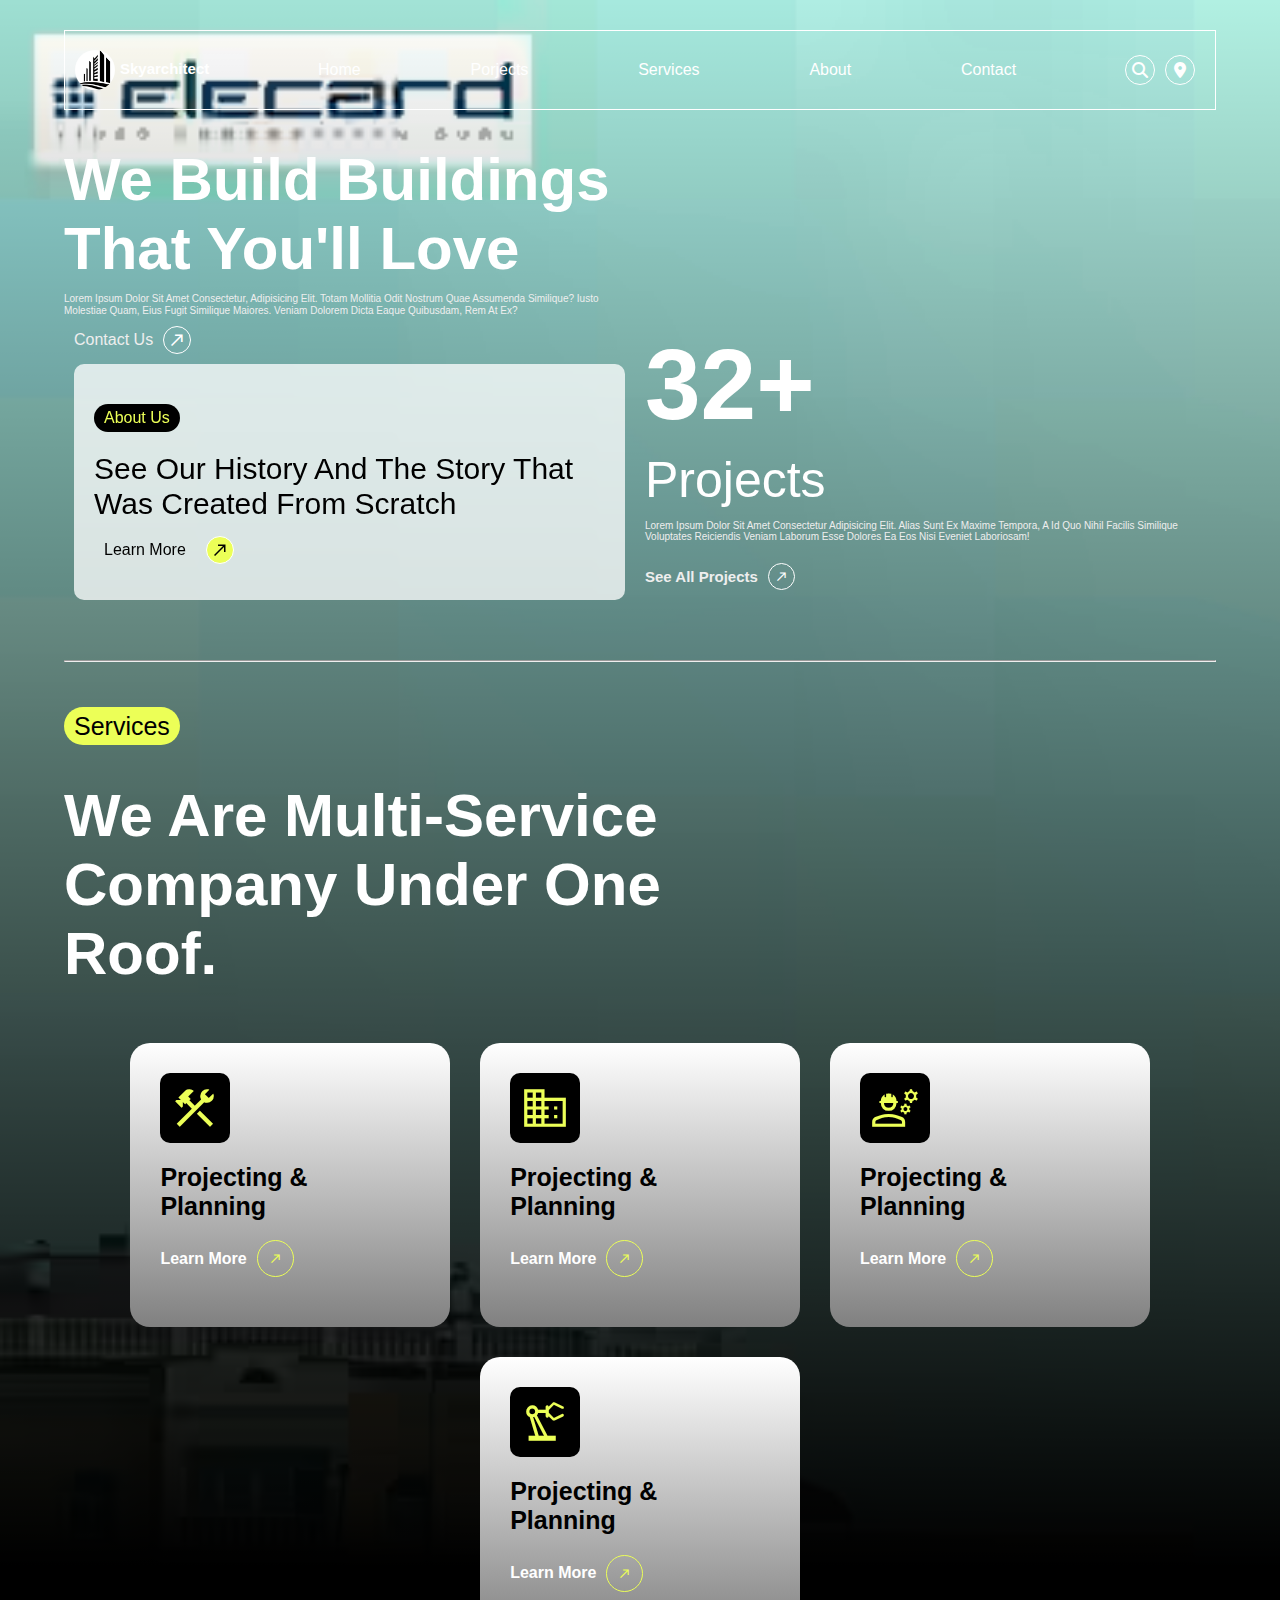
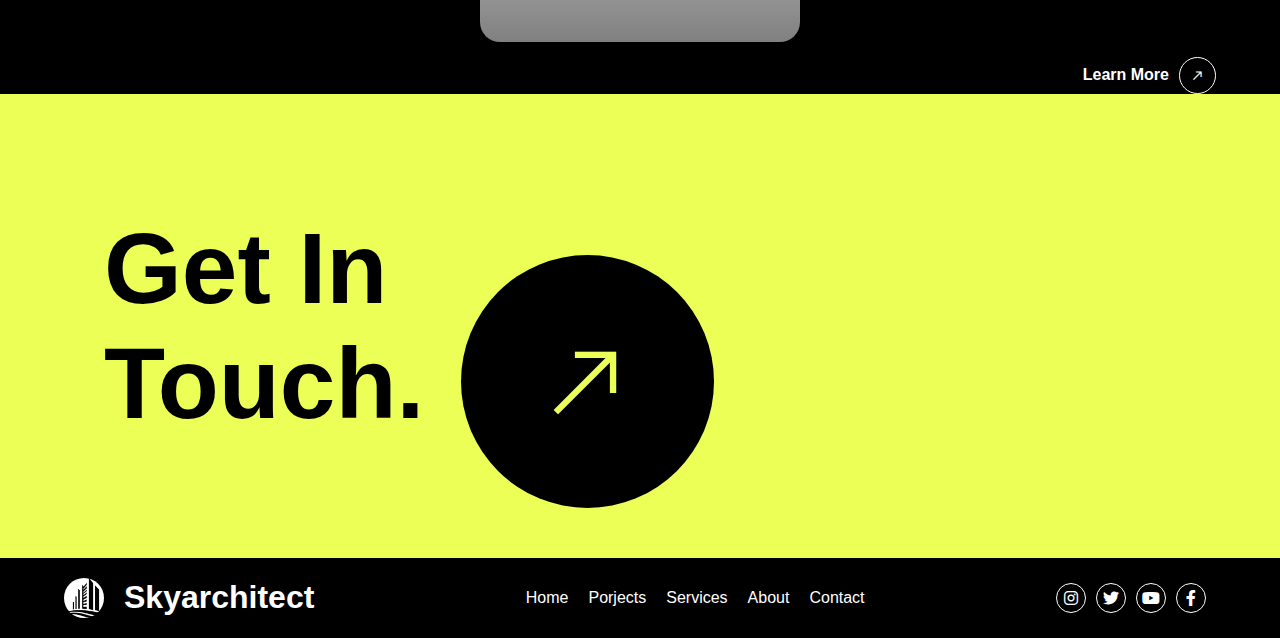
==== index.html @ dfc06431 "Add files via upload" ====
<!DOCTYPE html>
<html lang="en">
  <head>
    <meta charset="UTF-8" />
    <meta name="viewport" content="width=device-width, initial-scale=1.0" />
    <title>Document</title>
    <link
      rel="stylesheet"
      href="https://fonts.googleapis.com/css2?family=Material+Symbols+Outlined:opsz,wght,FILL,GRAD@20..48,100..700,0..1,-50..200"
    />
    <link rel="stylesheet" href="css/all.min.css" />
    <link rel="stylesheet" href="css/normalize.css" />
    <link rel="stylesheet" href="css/main.css" />
  </head>
  <body>
    <main>
        <div class="container">
      <header>
        <div class="logo">
          <img
            width="40px"
            src="image/building-logo-vector-art-illustration-47_554682-2532.avif"
            alt=""
          />
          <h1>skyarchitect</h1>
        </div>
        <nav>
          <ul>
            <li><a href="#">home</a></li>
            <li><a href="#">porjects</a></li>
            <li><a href="#">services</a></li>
            <li><a href="#">about</a></li>
            <li><a href="#">contact</a></li>
          </ul>
        </nav>
        <div class="searchAndLocation">
          <i class="fa-solid fa-search"></i>
          <i class="fa-solid fa-location-dot"></i>
        </div>
      </header>
      <section class="one">
        <div class="left-content">
          <h1>we build buildings that you'll love</h1>
          <p>
            Lorem ipsum dolor sit amet consectetur, adipisicing elit. Totam
            mollitia odit nostrum quae assumenda similique? Iusto molestiae
            quam, eius fugit similique maiores. Veniam dolorem dicta eaque
            quibusdam, rem at ex?
          </p>
          <div>
            <h4>contact us</h4>
            <span class="material-symbols-outlined"> north_east </span>
          </div>
          <div class="aboutUs">
            <a href="#">about Us</a>
            <p>see our history and the story that was created from scratch</p>
            <div>
              <h4>learn more</h4>
              <a href="#">
                <span class="material-symbols-outlined"> north_east </span>
              </a>
            </div>
          </div>
        </div>
        <div class="right-content">
          <h1>32+</h1>
          <h3>projects</h3>
          <p>
            Lorem ipsum dolor sit amet consectetur adipisicing elit. Alias sunt
            ex maxime tempora, a id quo nihil facilis similique voluptates
            reiciendis veniam laborum esse dolores ea eos nisi eveniet
            laboriosam!
          </p>
          <div>
            <h4>see all projects</h4>
            <span class="material-symbols-outlined"> north_east </span>
          </div>
        </div>
      </section>
      <hr />
      <section class="two">
        <a class="services" href="#">services</a>
        <h1>we are multi-service company under one roof.</h1>
        <div class="cards">
          <a href="#">
            <div class="card">
              <span class="material-symbols-outlined"> construction </span>
              <h3>projecting & planning</h3>
              <div>
                <h4>learn more</h4>
                <a href="#">
                  <span class="material-symbols-outlined"> north_east </span>
                </a>
              </div>
            </div>
          </a>
          <a href="#">
            <div class="card">
              <span class="material-symbols-outlined"> domain </span>
              <h3>projecting & planning</h3>
              <div>
                <h4>learn more</h4>
                <a href="#">
                  <span class="material-symbols-outlined"> north_east </span>
                </a>
              </div>
            </div>
          </a>
          <a href="#">
            <div class="card">
              <span class="material-symbols-outlined"> engineering </span>
              <h3>projecting & planning</h3>
              <div>
                <h4>learn more</h4>
                <a href="#">
                  <span class="material-symbols-outlined"> north_east </span>
                </a>
              </div>
            </div>
          </a>
          <a href="#">
            <div class="card">
              <span class="material-symbols-outlined">
                precision_manufacturing
              </span>
              <h3>projecting & planning</h3>
              <div>
                <h4>learn more</h4>
                <a href="#">
                  <span class="material-symbols-outlined"> north_east </span>
                </a>
              </div>
            </div>
          </a>
        </div>
        <div class="cardLink">
          <a href="#">
            <h4>learn more</h4>
            <span class="material-symbols-outlined"> north_east </span>
          </a>
        </div>
      </section>
    </div>
    <section class="three">
        <div class="container">
            <a class="bigLink" href="#">
                <h1>get in touch.</h1>
                <span class="material-symbols-outlined fa-bounce"> north_east </span>
            </a>
        </div>
    </section>
    <div class="container">

        <footer>
            <div class="logo">
                <img
                width="40px"
                src="image/building-logo-vector-art-illustration-47_554682-2532.avif"
                alt=""
                />
                <h1>skyarchitect</h1>
            </div>
            <ul>
                <li><a href="#">home</a></li>
                <li><a href="#">porjects</a></li>
                <li><a href="#">services</a></li>
                <li><a href="#">about</a></li>
                <li><a href="#">contact</a></li>
            </ul>
            <div class="searchAndLocation">
                <a href="#"><i class="fa-brands fa-instagram"></i></a>
                <a href="#"><i class="fa-brands fa-twitter"></i></a>
                <a href="#"><i class="fa-brands fa-youtube"></i></a>
                <a href="#"><i class="fa-brands fa-facebook-f"></i></a>
            </div>
        </footer>
    </div>
    </main>
</body>
</html>
---- css/main.css ----
:root {
  --main-color: #fff;
  --secondary-color: #ecff57;
  --paragraph-color: #eee;
}
* {
  box-sizing: border-box;
  margin: 0;
  padding: 0;
  font-family: Arial, Helvetica, sans-serif;
  color: var(--main-color);
  list-style: none;
  text-decoration: none;
  text-transform: capitalize;
}

body {
  background-image: linear-gradient(to bottom, transparent, black 70%),
    url(/image/still_picture.avif);
  background-repeat: no-repeat;
  background-position-y:00px ;
  background-size: cover;
}
.layout {
  position: absolute;
  left: 0;
  top: 0;
  width: 100%;
  height: 100%;
  background-color: rgba(0, 0, 0, 0.288);
  z-index: -1;
}
main {
    width: 100%;
}
.container{
    width: 90%;
    margin: auto;
}
header {
    padding: 0 10px;
  display: flex;
  flex-direction: row;
  justify-content: space-between;
  margin: 30px 0;
  align-items: center;
  border: 1px solid var(--main-color);
  height: 80px;
}
header .logo {
  display: flex;
}
header .logo h1 {
  margin-left: 5px;
  font-size: 15px;
}
header .logo img,footer .logo img{
    border-radius: 50%;
}
nav {
  width: 100%;
  display: flex;
  justify-content: center;
}
header nav ul {
  width: 100%;

  display: flex;
  justify-content: space-evenly;
  height: 100%;
}
header ul li {
  height: 100%;
  padding: 30px 0;
  border: 1px solid transparent;
  list-style: none;
}
header ul li:hover a {
  color: var(--secondary-color);
}
header ul li:hover {
  border-bottom: 1px solid #ecff57;
}
.searchAndLocation {
  display: flex;
}
.searchAndLocation i {
  display: flex;
  justify-content: center;
  align-items: center;
  flex-direction: row;
  flex-wrap: nowrap;
  width: 30px;
  height: 30px;
  margin-right: 10px;
  border-radius: 50%;
  border: 1px solid var(--main-color);
}
.one {
  display: flex;
  margin: 0 0 50px;
}
.one .left-content {
  width: 50%;
  margin-right: 10px;
}
.one .left-content h1 {
  margin: 5px 0 10px 0;
  font-size: 60px;
}
.one .left-content p {
  font-size: 10px;
  color: var(--paragraph-color);
}
.one .left-content div {
  display: flex;
  margin: 10px;
  align-items: center;
}
.one .left-content div h4 {
  margin-right: 10px;
  color: var(--paragraph-color);
  font-weight: 300;
}
.one .left-content div span {
  font-size: 20px;
  padding: 3px;
  border: 1px solid var(--main-color);
  border-radius: 50%;
}
.one .left-content .aboutUs {
  display: flex;
  flex-direction: column;
  align-items: flex-start;
  background-color: rgba(255, 255, 255, 0.76);
  backdrop-filter: blur(2px);
  border-radius: 10px;
  padding: 20px;
}
.one .left-content .aboutUs a {
  border-radius: 30px;
  background-color: black;
  padding: 5px 10px;
  margin: 20px 0;
  color: var(--secondary-color);
}
.one .left-content .aboutUs p {
  font-size: 30px;
  color: black;
}
.one .left-content .aboutUs div h4 {
  color: black;
}
.one .left-content .aboutUs div a {
  background-color: transparent;
  margin: 0;
}

.one .left-content .aboutUs div span {
  background-color: var(--secondary-color);
  color: black;
}
.one .right-content {
  width: 50%;
  display: flex;
  flex-direction: column;
  justify-content: flex-end;
}
.one .right-content h1 {
  font-size: 100px;
  margin: 0;
}
.one .right-content h3 {
  font-size: 50px;
  font-weight: 400;
  margin: 10px 0;
}
.one .right-content p {
  font-size: 10px;
  color: var(--paragraph-color);
}
.one .right-content div {
  display: flex;
  margin: 20px 0;
  align-items: center;
}
.one .right-content div h4 {
  font-size: 15px;
  margin-right: 10px;
  color: var(--paragraph-color);
}
.one .right-content div span {
  font-size: 15px;
  border: 1px solid var(--main-color);
  border-radius: 50%;
  padding: 5px;
}
.two {
  margin: 50px 0 0;
}
.two .services{
    background-color: var(--secondary-color);
    color: black;
    font-size: 25px;
     border-radius: 20px;
      padding: 5px 10px;
}
.two h1 {
  width: 60%;
  font-size: 60px;
}
.two .cards {
  width: 100%;
  display: flex;
  flex-wrap: wrap;
  justify-content: center;
}
.two .cards .card {
  background-image: linear-gradient(to bottom, white, gray);
  border-radius: 20px;
  padding: 30px;
  margin: 15px;
  transition: 0.3s linear;
}
.two .cards .card span {
  font-size: 50px;
  background-color: black;
  color: var(--secondary-color);
  border-radius: 10px;
  padding: 10px;
}
.two .cards .card a h3 {
  font-size: 25px;
  width: 70%;
  margin: 20px 0;
  transition: 0.3s linear;
  color: black;
}
.two .cards .card div {
  display: flex;
  margin: 20px 0;
  align-items: center;
  width: fit-content;
}
.two .cards .card div h4 {
  color: black;
  margin-right: 10px;
  transition: 0.3s linear;
}
.two .cards .card div span {
  font-size: 15px;
  background-color: transparent;
  border: 1px solid var(--secondary-color);
  border-radius: 50%;
  transition: 0.3s linear;
}
.two .cards .card:hover {
  background-color: gray;
  background-image: none;
}
.two .cards .card:hover span {
  background-color: var(--secondary-color);
  color: black;
}
.two .cards .card:hover a h3 {
  color: var(--main-color);
}
.two .cards .card div h4 {
  color: var(--main-color);
}
.two .cardLink a {
  display: flex;
  flex-direction: row;
  justify-content: flex-end;
  width: 100%;
  align-items: center;
}
.two .cardLink a h4 {
  margin-right: 10px;
}
.two .cardLink a span {
  font-size: 15px;
  padding: 10px;
  background-color: transparent;
  border: 1px solid var(--main-color);
  border-radius: 50%;
}
.three{
    background-color: var(--secondary-color);
    padding: 50px 0;
}
.three .container .bigLink{
    width: 70%;
    display: flex;
    align-items: flex-end;
    padding-left: 40px;

}
.three .container .bigLink h1{
    width: 40%;
    font-size: 100px;
    color: black;
}
.three .container .bigLink span{
    width: fit-content; 
    height: fit-content;
    color: var(--secondary-color);
    background-color: black;
    border-radius: 50%;
    font-size: 100px;
    margin-left: 50px;
    padding: 10%;
}
@media (max-width:767px) {
    .three .container .bigLink h1{
        width: 40%;
        font-size: 60px;
    }
}
@media (max-width:480px) {
    .three .container .bigLink h1{
        width: 40%;
        font-size: 40px;
    }
}
footer{
    display: flex;
    justify-content: space-between;
align-items: center;
}
footer .logo{
    display: flex;
    height: fit-content;
    align-items: center;
}footer .logo img{
    width: 40px;
    height: 100%;
    margin-right: 20px;
}
footer ul {
    display: flex;

}
footer ul li {
    margin-left: 20px;
}
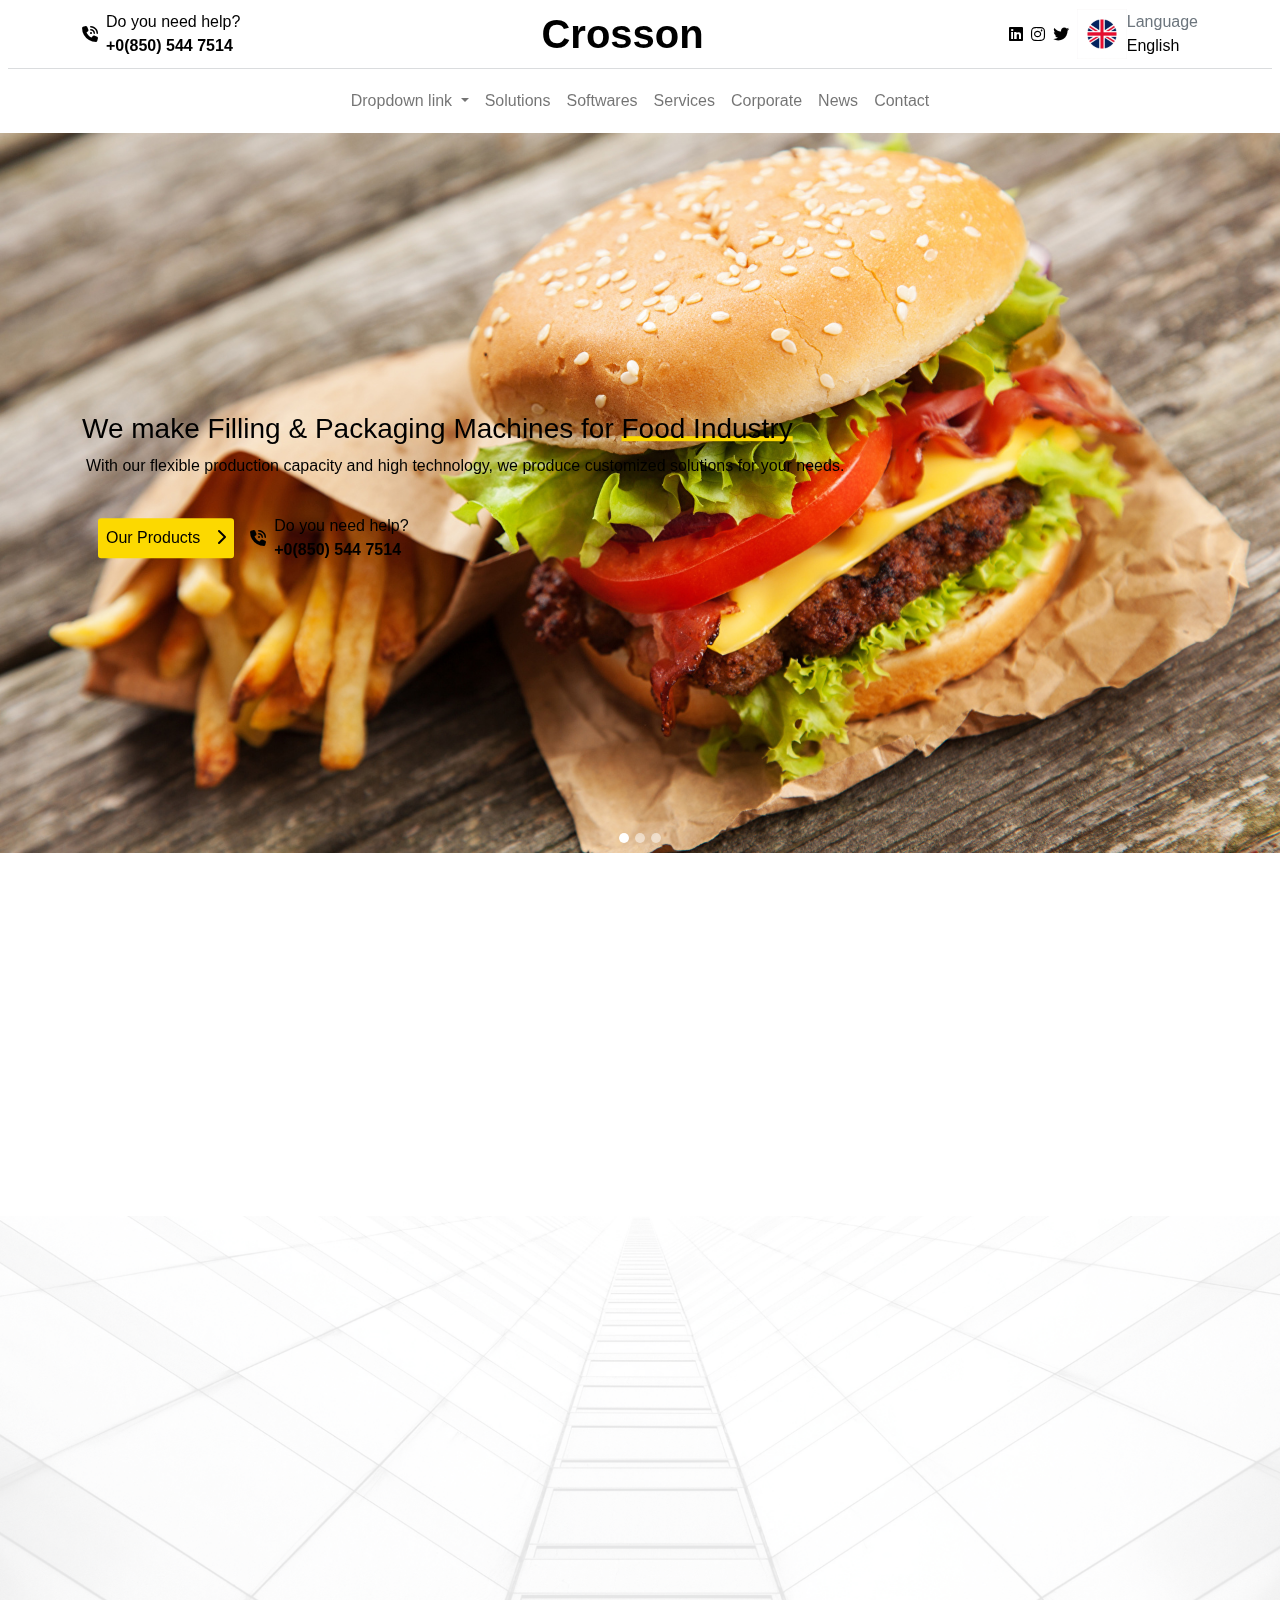
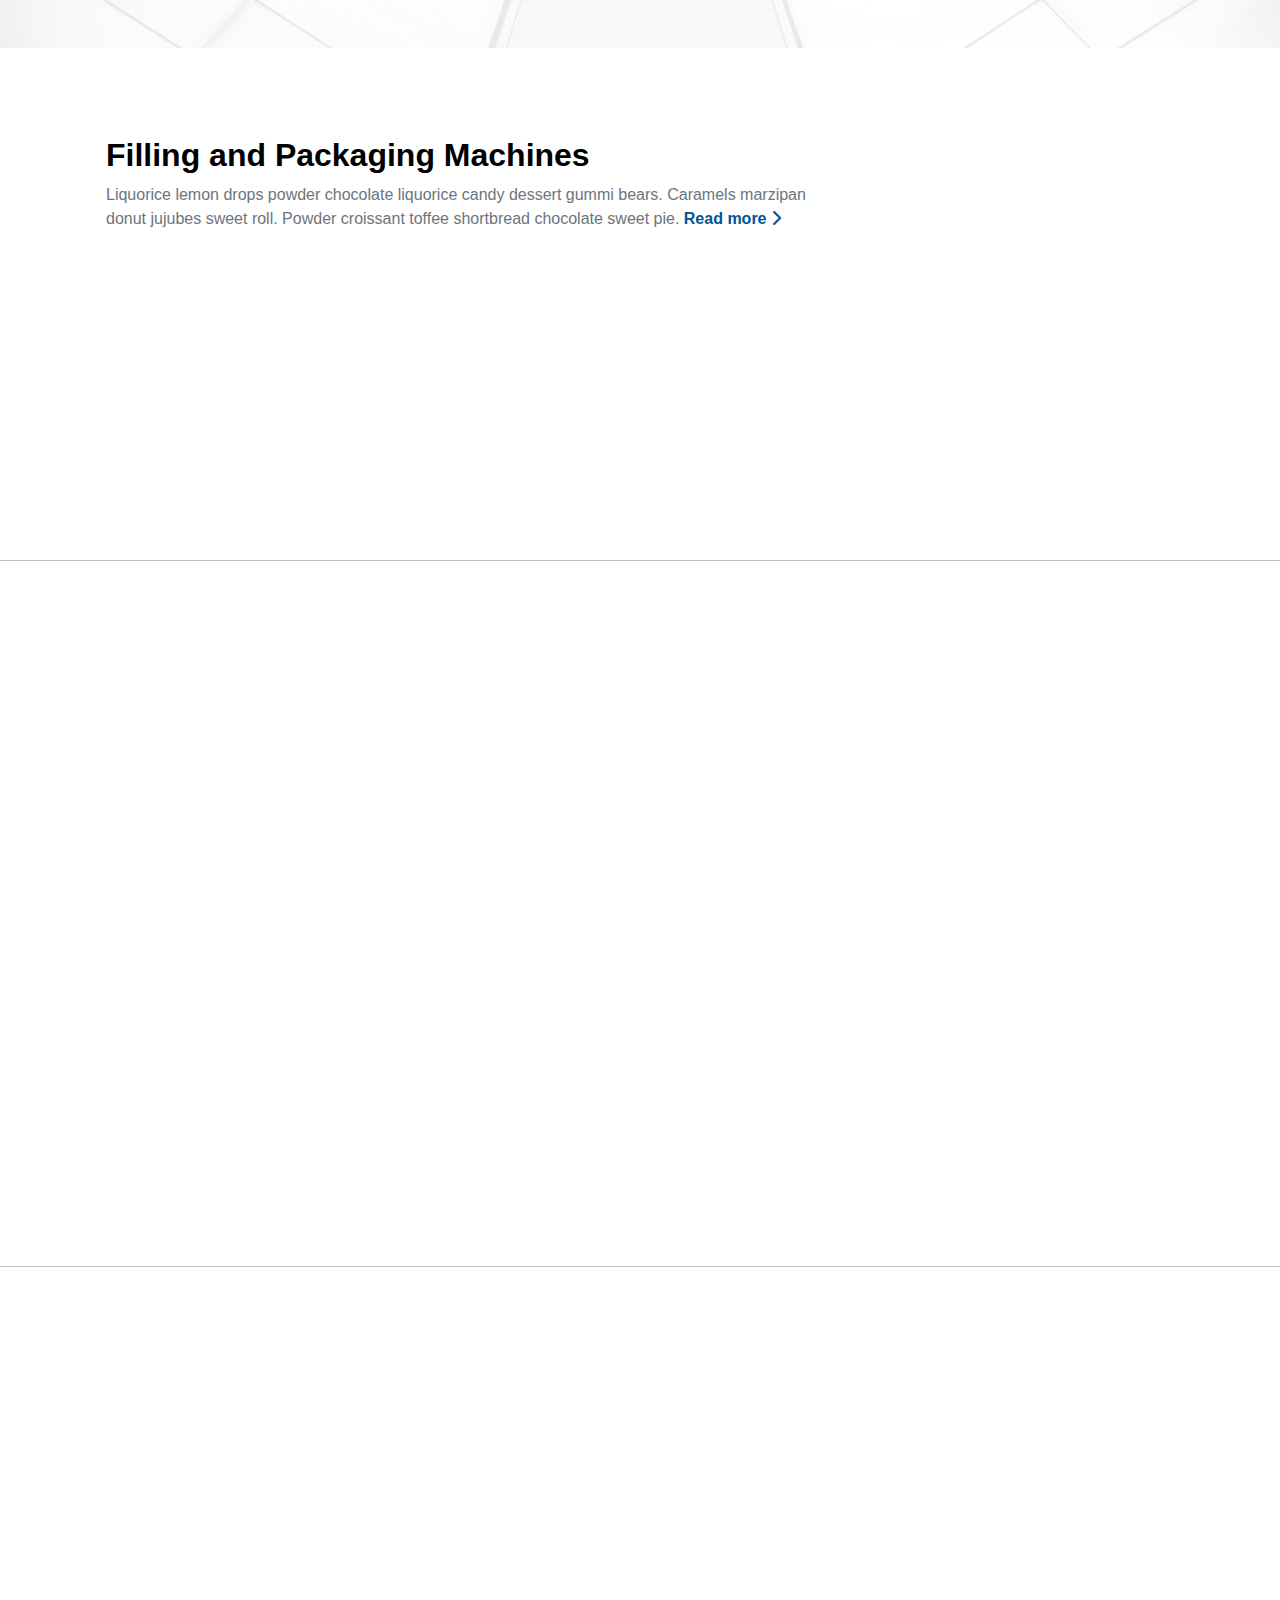
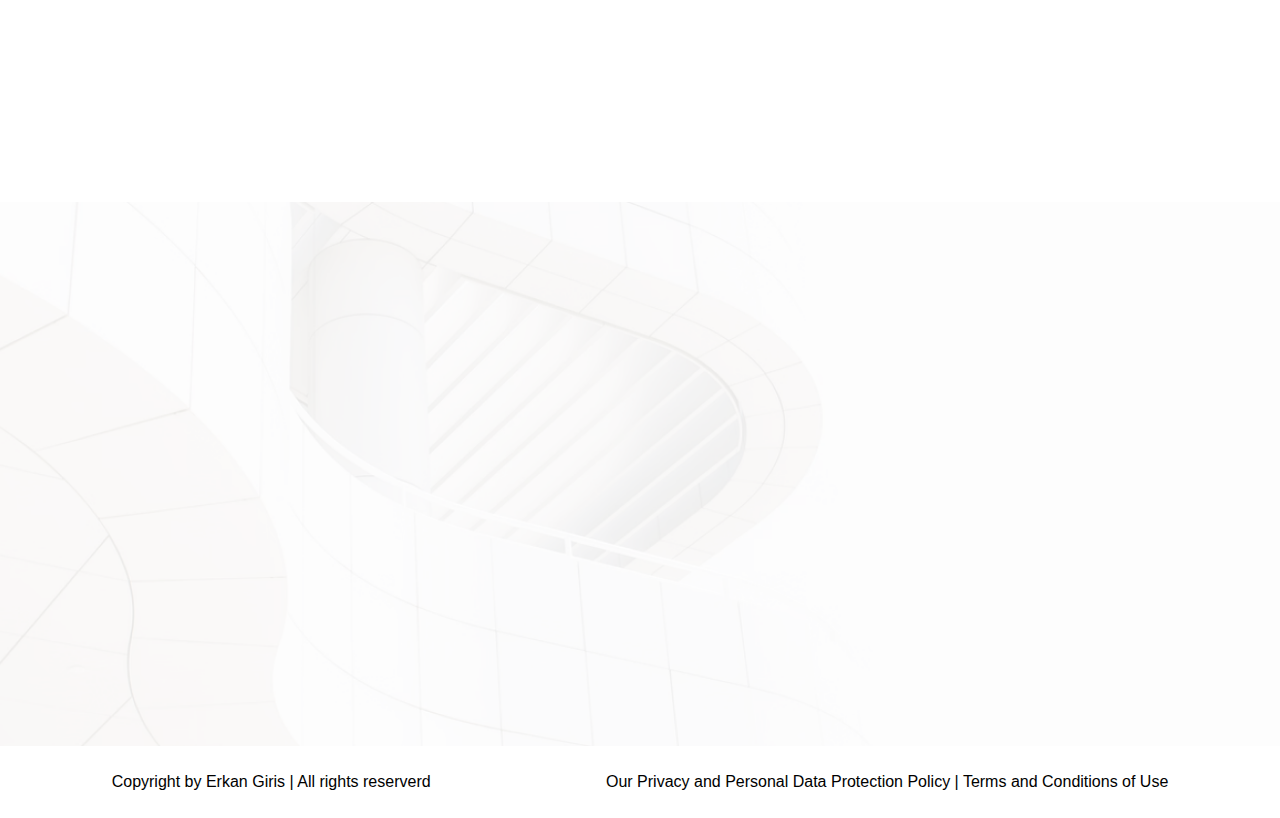
==== commit da83a474: "Add files via upload" ====
--- a/index.html
+++ b/index.html
@@ -3,178 +3,840 @@
   <head>
     <meta charset="UTF-8" />
     <meta name="viewport" content="width=device-width, initial-scale=1.0" />
+    <link rel="stylesheet" href="css/all.min.css" />
+    <link rel="preconnect" href="https://fonts.googleapis.com" />
+    <link rel="preconnect" href="https://fonts.gstatic.com" crossorigin />
+    <link href="https://unpkg.com/aos@2.3.1/dist/aos.css" rel="stylesheet" />
+    <link
+      href="https://fonts.googleapis.com/css2?family=Inter:wght@100..900&display=swap"
+      rel="stylesheet"
+    />
+    <link rel="stylesheet" href="css/normalize.css" />
+    <link rel="stylesheet" href="css/bootstrap.min.css" />
+    <link rel="stylesheet" href="css/style.css" />
     <title>Document</title>
-    <link
-      rel="stylesheet"
-      href="https://fonts.googleapis.com/css2?family=Material+Symbols+Outlined:opsz,wght,FILL,GRAD@20..48,100..700,0..1,-50..200"
-    />
-    <link rel="stylesheet" href="css/all.min.css" />
-    <link rel="stylesheet" href="css/normalize.css" />
-    <link rel="stylesheet" href="css/main.css" />
   </head>
   <body>
-    <main>
-        <div class="container">
-      <header>
-        <div class="logo">
-          <img
-            width="40px"
-            src="image/building-logo-vector-art-illustration-47_554682-2532.avif"
-            alt=""
-          />
-          <h1>skyarchitect</h1>
+    <main class="overflow-hidden">
+      <header class="p-1 position-sticky top-0 bg-white" style="z-index: 3">
+        <div
+          data-aos="fade-down"
+          data-aos-duration="1500"
+          class="topOfHeader container m-auto d-flex justify-content-between align-items-center m-1"
+        >
+          <div class="logo d-flex align-items-center">
+            <i class="fa-solid fa-phone-volume"></i>
+            <div class="text d-flex flex-column ms-2">
+              <span class="Question">Do you need help?</span>
+
+              <span class="fw-bold">+0(850) 544 7514</span>
+            </div>
+          </div>
+          <div class="title fs-1 fw-bold d-md-flex d-none">Crosson</div>
+          <div
+            class="contact_social d-flex justify-content-center align-items-center fs-sm-5"
+          >
+            <i class="m-1 fa-brands fa-linkedin"></i>
+            <i class="m-1 fa-brands fa-instagram"></i>
+            <i class="m-1 fa-brands fa-twitter"></i>
+            <div class="lang d-flex align-items-center ms-1">
+              <img
+                class=""
+                width="50px"
+                src="img/uk-flag-icon-flat-design-600nw-1914829783.webp"
+                alt=""
+              />
+              <div class="text">
+                <span class="text-muted fw-light fs-sm-5">Language</span>
+                <br />
+                <span class="fs-sm-5">English</span>
+              </div>
+            </div>
+          </div>
         </div>
-        <nav>
-          <ul>
-            <li><a href="#">home</a></li>
-            <li><a href="#">porjects</a></li>
-            <li><a href="#">services</a></li>
-            <li><a href="#">about</a></li>
-            <li><a href="#">contact</a></li>
-          </ul>
-        </nav>
-        <div class="searchAndLocation">
-          <i class="fa-solid fa-search"></i>
-          <i class="fa-solid fa-location-dot"></i>
+        <hr class="m-1 text-muted" />
+        <div class="bottomOfHeader">
+          <nav class="navbar navbar-expand-md navbar-light">
+            <div class="container">
+              <button
+                class="navbar-toggler"
+                type="button"
+                data-bs-toggle="collapse"
+                data-bs-target="#navbarNavDropdown"
+                aria-controls="navbarNavDropdown"
+                aria-expanded="false"
+                aria-label="Toggle navigation"
+              >
+                <span class="navbar-toggler-icon"></span>
+              </button>
+              <div
+                class="collapse navbar-collapse d-flex-md justify-content-md-center"
+                id="navbarNavDropdown"
+              >
+                <ul class="navbar-nav">
+                  <li class="nav-item dropdown">
+                    <a
+                      class="nav-link dropdown-toggle"
+                      href="#"
+                      id="navbarDropdownMenuLink"
+                      role="button"
+                      data-bs-toggle="dropdown"
+                      aria-expanded="false"
+                      data-aos="fade-down"
+                    >
+                      Dropdown link
+                    </a>
+                    <ul
+                      class="dropdown-menu"
+                      aria-labelledby="navbarDropdownMenuLink"
+                    >
+                      <li><a class="dropdown-item" href="#">Action</a></li>
+                      <li>
+                        <a class="dropdown-item" href="#">Another action</a>
+                      </li>
+                      <li>
+                        <a class="dropdown-item" href="#"
+                          >Something else here</a
+                        >
+                      </li>
+                    </ul>
+                  </li>
+                  <li
+                    class="nav-item"
+                    data-aos-duration="500"
+                    data-aos="fade-down"
+                  >
+                    <a class="nav-link" aria-current="page" href="#"
+                      >Solutions</a
+                    >
+                  </li>
+                  <li
+                    class="nav-item"
+                    data-aos-duration="700"
+                    data-aos="fade-down"
+                  >
+                    <a class="nav-link" href="#">Softwares</a>
+                  </li>
+                  <li
+                    class="nav-item"
+                    data-aos-duration="900"
+                    data-aos="fade-down"
+                  >
+                    <a class="nav-link" href="services.html">Services</a>
+                  </li>
+                  <li
+                    class="nav-item"
+                    data-aos-duration="1200"
+                    data-aos="fade-down"
+                  >
+                    <a class="nav-link" href="aboutUs.html">Corporate</a>
+                  </li>
+                  <li
+                    class="nav-item"
+                    data-aos-duration="1700"
+                    data-aos="fade-down"
+                  >
+                    <a class="nav-link" href="#CompanyNews">News</a>
+                  </li>
+                  <li
+                    class="nav-item"
+                    data-aos-duration="2000"
+                    data-aos="fade-down"
+                  >
+                    <a class="nav-link" href="contactUs.html">Contact</a>
+                  </li>
+                </ul>
+              </div>
+            </div>
+          </nav>
         </div>
       </header>
-      <section class="one">
-        <div class="left-content">
-          <h1>we build buildings that you'll love</h1>
-          <p>
-            Lorem ipsum dolor sit amet consectetur, adipisicing elit. Totam
-            mollitia odit nostrum quae assumenda similique? Iusto molestiae
-            quam, eius fugit similique maiores. Veniam dolorem dicta eaque
-            quibusdam, rem at ex?
-          </p>
-          <div>
-            <h4>contact us</h4>
-            <span class="material-symbols-outlined"> north_east </span>
-          </div>
-          <div class="aboutUs">
-            <a href="#">about Us</a>
-            <p>see our history and the story that was created from scratch</p>
-            <div>
-              <h4>learn more</h4>
-              <a href="#">
-                <span class="material-symbols-outlined"> north_east </span>
-              </a>
-            </div>
-          </div>
-        </div>
-        <div class="right-content">
-          <h1>32+</h1>
-          <h3>projects</h3>
-          <p>
-            Lorem ipsum dolor sit amet consectetur adipisicing elit. Alias sunt
-            ex maxime tempora, a id quo nihil facilis similique voluptates
-            reiciendis veniam laborum esse dolores ea eos nisi eveniet
-            laboriosam!
-          </p>
-          <div>
-            <h4>see all projects</h4>
-            <span class="material-symbols-outlined"> north_east </span>
+      <section id="home" class="hero position-relative">
+        <div
+          id="carouselExampleIndicators"
+          class="carousel slide"
+          data-bs-ride="carousel"
+        >
+          <div class="carousel-indicators mb-0">
+            <button
+              type="button"
+              data-bs-target="#carouselExampleIndicators"
+              data-bs-slide-to="0"
+              class="active make-circle"
+              aria-current="true"
+              aria-label="Slide 1"
+            ></button>
+            <button
+              type="button"
+              data-bs-target="#carouselExampleIndicators"
+              data-bs-slide-to="1"
+              class="make-circle"
+              aria-label="Slide 2"
+            ></button>
+            <button
+              type="button"
+              data-bs-target="#carouselExampleIndicators"
+              data-bs-slide-to="2"
+              class="make-circle"
+              aria-label="Slide 3"
+            ></button>
+          </div>
+          <div class="carousel-inner">
+            <div class="carousel-item active">
+              <div
+                class="textHero container m-auto position-absolute top-50 start-50 translate-middle"
+              >
+                <h3 data-aos="fade-right" data-aos-duration="1000">
+                  We make Filling & Packaging Machines for
+                  <u> Food Industry </u>
+                </h3>
+                <p
+                  class="mb-md-4 m-1"
+                  data-aos="fade-right"
+                  data-aos-duration="1500"
+                >
+                  With our flexible production capacity and high technology, we
+                  produce customized solutions for your needs.
+                </p>
+                <div
+                  class="contentButton d-flex"
+                  data-aos="fade-right"
+                  data-aos-duration="2000"
+                >
+                  <a class="rounded-1 main-backgroundColor p-2 m-3" href="#"
+                    ><span class="me-3">Our Products</span
+                    ><i class="fa-solid fa-chevron-right"></i
+                  ></a>
+                  <div class="logo d-flex align-items-center">
+                    <i class="fs-6 fa-solid fa-phone-volume"></i>
+                    <div class="text d-flex flex-column ms-2">
+                      <span class=" ">Do you need help?</span>
+
+                      <span class="fw-bold">+0(850) 544 7514</span>
+                    </div>
+                  </div>
+                </div>
+              </div>
+
+              <img
+                src="img/Fast_food_Hamburger_French_fries_Buns_Wood_planks_515109_1920x1080.jpg"
+                class="d-block w-100"
+                alt="..."
+              />
+            </div>
+            <div class="carousel-item">
+              <div
+                class="textHero container m-auto position-absolute top-50 start-50 translate-middle"
+              >
+                <h3>
+                  We make Filling & Packaging Machines for
+                  <u> Food Industry </u>
+                </h3>
+                <p class="mb-md-4 m-1">
+                  With our flexible production capacity and high technology, we
+                  produce customized solutions for your needs.
+                </p>
+                <div class="contentButton d-flex">
+                  <a class="rounded-1 main-backgroundColor p-2 m-3" href="#"
+                    ><span class="me-3">Our Products</span
+                    ><i class="fa-solid fa-chevron-right"></i
+                  ></a>
+                  <div class="logo d-flex align-items-center">
+                    <i class="fs-6 fa-solid fa-phone-volume"></i>
+                    <div class="text d-flex flex-column ms-2">
+                      <span class=" ">Do you need help?</span>
+
+                      <span class="fw-bold">+0(850) 544 7514</span>
+                    </div>
+                  </div>
+                </div>
+              </div>
+              <img
+                src="img/superb-italian-food-wallpaper-preview.jpg"
+                class="d-block w-100"
+                alt="..."
+              />
+            </div>
+            <div class="carousel-item">
+              <div
+                class="textHero container m-auto position-absolute top-50 start-50 translate-middle"
+              >
+                <h3>
+                  We make Filling & Packaging Machines for
+                  <u> Food Industry </u>
+                </h3>
+                <p class="mb-md-4 m-1">
+                  With our flexible production capacity and high technology, we
+                  produce customized solutions for your needs.
+                </p>
+                <div class="contentButton d-flex">
+                  <a class="rounded-1 main-backgroundColor p-2 m-3" href="#"
+                    ><span class="me-3">Our Products</span
+                    ><i class="fa-solid fa-chevron-right"></i
+                  ></a>
+                  <div class="logo d-flex align-items-center">
+                    <i class="fs-6 fa-solid fa-phone-volume"></i>
+                    <div class="text d-flex flex-column ms-2">
+                      <span class=" ">Do you need help?</span>
+
+                      <span class="fw-bold">+0(850) 544 7514</span>
+                    </div>
+                  </div>
+                </div>
+              </div>
+              <img
+                src="img/Hamburger_Buns_French_fries_Fast_food_545801_1920x1080.jpg"
+                style="min-width: 100%"
+                class="d-block w-100"
+                alt="..."
+              />
+            </div>
           </div>
         </div>
       </section>
-      <hr />
-      <section class="two">
-        <a class="services" href="#">services</a>
-        <h1>we are multi-service company under one roof.</h1>
-        <div class="cards">
-          <a href="#">
-            <div class="card">
-              <span class="material-symbols-outlined"> construction </span>
-              <h3>projecting & planning</h3>
-              <div>
-                <h4>learn more</h4>
-                <a href="#">
-                  <span class="material-symbols-outlined"> north_east </span>
-                </a>
-              </div>
-            </div>
-          </a>
-          <a href="#">
-            <div class="card">
-              <span class="material-symbols-outlined"> domain </span>
-              <h3>projecting & planning</h3>
-              <div>
-                <h4>learn more</h4>
-                <a href="#">
-                  <span class="material-symbols-outlined"> north_east </span>
-                </a>
-              </div>
-            </div>
-          </a>
-          <a href="#">
-            <div class="card">
-              <span class="material-symbols-outlined"> engineering </span>
-              <h3>projecting & planning</h3>
-              <div>
-                <h4>learn more</h4>
-                <a href="#">
-                  <span class="material-symbols-outlined"> north_east </span>
-                </a>
-              </div>
-            </div>
-          </a>
-          <a href="#">
-            <div class="card">
-              <span class="material-symbols-outlined">
-                precision_manufacturing
-              </span>
-              <h3>projecting & planning</h3>
-              <div>
-                <h4>learn more</h4>
-                <a href="#">
-                  <span class="material-symbols-outlined"> north_east </span>
-                </a>
-              </div>
-            </div>
-          </a>
+      <br /><br />
+      <section id="whoWeAre" class="whoWeAre ps-3 pe-3 pt-3">
+        <div
+          class="d-flex justify-content-between p-0 flex-md-row flex-column container-sm"
+        >
+          <div
+            class="leftContent me-3 mt-5"
+            data-aos="fade-right"
+            data-aos-duration="1500"
+          >
+            <div
+              class="title text-muted fw-bold"
+              data-aos="fade-up"
+              data-aos-duration="1500"
+            >
+              WHO WE ARE
+            </div>
+            <div class="text">
+              <h3>
+                Crosson is an international group dedicated to the
+                <u> food industry.</u>
+              </h3>
+              <p class="font-10" id="research">
+                Crosson has twenty years’ experience in food, quality,
+                automation and software which has been established in the food
+                sector for Research, Efficiency and Solution Production.
+                <br />
+                <br />
+                It was not long to discover that supported to knowledge by
+                scientific perspectives, would be the solution to the real needs
+                of the sector.
+              </p>
+            </div>
+            <div class="contentButton d-flex align-items-center">
+              <a class="rounded-1 main-backgroundColor p-2" href="#"
+                ><span class="me-3">About Us</span
+                ><i class="fa-solid fa-chevron-right"></i
+              ></a>
+              <a href="#" class="underline ms-3"
+                ><ins>Quality Certificates</ins></a
+              >
+            </div>
+          </div>
+          <div
+            class="rightContent mt-5"
+            data-aos="fade-left"
+            data-aos-duration="1500"
+          >
+            <div class="content mb-4 d-flex align-items-center">
+              <img height="40px" class="me-3" src="img/Icon.png" alt="" />
+              <div class="text">
+                <h4>Exported to 24 Countries</h4>
+                <p class="text-muted">
+                  168 companies in 24 countries use our machines
+                </p>
+              </div>
+            </div>
+            <div class="content mb-4 d-flex align-items-center">
+              <img height="40px" class="me-3" src="img/Icon (1).png" alt="" />
+              <div class="text">
+                <h4>8 Billion Products Per Day</h4>
+                <p class="text-muted">
+                  8 billion products are produced daily from our machines.
+                </p>
+              </div>
+            </div>
+            <div class="content mb-4 d-flex align-items-center">
+              <img height="40px" class="me-3" src="img/Icon (2).png" alt="" />
+              <div class="text">
+                <h4>We touch 850 million people a day</h4>
+                <p class="text-muted">
+                  850 million people use products made by their machines every
+                  day
+                </p>
+              </div>
+            </div>
+          </div>
         </div>
-        <div class="cardLink">
-          <a href="#">
-            <h4>learn more</h4>
-            <span class="material-symbols-outlined"> north_east </span>
-          </a>
+        <br /><br /><br />
+        <div id="whatWeDo" class="container-sm">
+          <div
+            class="title text-muted fw-bold"
+            data-aos="fade-up"
+            data-aos-duration="500"
+          >
+            WHAT WE DO
+          </div>
+          <div
+            class="top-content row align-items-center justify-content-center mt-2"
+          >
+            <h3
+              class="col-md-6 col-sm-12"
+              data-aos="fade-right"
+              data-aos-duration="1000"
+            >
+              With our flexible production capacity and high technology, we
+              produce customized solutions for your needs.
+            </h3>
+            <div
+              data-aos="fade-left"
+              data-aos-duration="1000"
+              class="right col-md-6 col-sm-12 d-flex justify-content-center mt-3"
+            >
+              <img height="50px" class="me-3" src="img/Icon (3).png" alt="" />
+              <div class="text">
+                <h3>Watch Our Machines</h3>
+                <h6 class="text-muted">2.34Min, 14.7MB</h6>
+              </div>
+            </div>
+          </div>
+          <ul
+            class="bottom-content overflow-x-auto d-flex mt-5 justify-content-between p-0"
+          >
+            <li
+              data-aos="fade-up"
+              data-aos-duration="500"
+              class="item d-flex p-3"
+            >
+              <a href="#" class="d-flex align-items-center flex-column">
+                <img height="40px" width="40px" src="img/Icon (4).png" alt="" />
+                <span class="text-center">Filling and Packaging Machines</span>
+              </a>
+            </li>
+            <li
+              data-aos="fade-up"
+              data-aos-duration="700"
+              class="item d-flex p-3"
+            >
+              <a href="#" class="d-flex align-items-center flex-column">
+                <img height="40px" width="40px" src="img/Icon (5).png" alt="" />
+                <span class="text-center">End  of Line
+                  Solutions</span>
+              </a>
+            </li>
+            <li
+              data-aos="fade-up"
+              data-aos-duration="900"
+              class="item d-flex p-3"
+            >
+              <a href="#" class="d-flex align-items-center flex-column">
+                <img height="40px" width="40px" src="img/Icon (6).png" alt="" />
+                <span class="text-center" id="foodindustry">Food Industry
+                  Machines Software</span>
+              </a>
+            </li>
+            <li
+              data-aos="fade-up"
+              data-aos-duration="1300"
+              class="item d-flex p-3"
+            >
+              <a href="#" class="d-flex align-items-center flex-column">
+                <img height="40px" width="40px" src="img/Icon (7).png" alt="" />
+                <span class="text-center">7/24 Techincal
+                  Support</span>
+              </a>
+            </li>
+            <li
+              data-aos="fade-up"
+              data-aos-duration="1700"
+              class="item d-flex p-3"
+            >
+              <a href="#" class="d-flex align-items-center flex-column">
+                <img height="40px" width="40px" src="img/Icon (8).png" alt="" />
+                <span class="text-center" id="specialsolutions">Special Solutions
+                  Your Needs</span>
+              </a>
+            </li>
+          </ul>
         </div>
       </section>
-    </div>
-    <section class="three">
+      <br /><br /><br />
+      <section id="packaging">
+        <div class="row container m-auto">
+          <div class="leftContentOfPackaging pe-2 col-md-8 col-sm-9 col-12">
+            <h2 class="title fw-bold" id="fillingmachines">Filling and Packaging Machines</h2>
+            <p class="text-muted">
+              Liquorice lemon drops powder chocolate liquorice candy dessert
+              gummi bears. Caramels marzipan donut jujubes sweet roll. Powder
+              croissant toffee shortbread chocolate sweet pie.
+              <a href="#" class="link-color fw-bold"
+                >Read more <i class="link-color fa-solid fa-chevron-right"></i
+              ></a>
+            </p>
+            <div class="machines d-flex justify-content-between flex-wrap">
+              <div
+                class="machin"
+                data-aos="fade-right"
+                data-aos-duration="1500"
+              >
+                <img class="machin-img" src="img/Image.png" alt="" />
+                <h4 id="linearmachines">Linear Machines</h4>
+              </div>
+              <div class="machin" data-aos="fade-left" data-aos-duration="1500">
+                <img class="machin-img" src="img/Image (1).png" alt="" />
+                <h4 id="rotarymachines">Rotary Machines</h4>
+              </div>
+              <div class="machin" data-aos="fade-up" data-aos-duration="1500">
+                <img class="machin-img" src="img/Image (2).png" alt="" />
+                <h4 id="bottlefillingmachines">Bottle Filling Machines</h4>
+              </div>
+            </div>
+          </div>
+          <div
+            data-aos="fade-left"
+            data-aos-duration="1500"
+            class="rightContentOfPackaging col-md-4 col-sm-9 col-12"
+          >
+            <br /><br /><br />
+            <div
+              class="topContent border-5 border-bottom bg-light border-warning d-flex"
+            >
+              <div class="d-flex align-items-center">
+                <div class="text me-5">
+                  <h4>Let's Plan an Online Meeting</h4>
+                  <p class="text-muted d-flex align-items-end">
+                    We are Available Now.
+                    <span class="points-green p-1 rounded-3 ms-2"></span>
+                  </p>
+                </div>
+                <img height="50px" src="img/Icon (9).png" alt="" />
+              </div>
+            </div>
+            <div class="bottomContent">
+              <h3 class="fs-5">
+                Are you interested? Contact our sales department now
+              </h3>
+              <div class="forCall d-flex align-items-center">
+                <i class="me-3 fa-solid fa-phone-volume"></i>
+                <div class="text">
+                  <h6 class="m-0 fw-light">
+                    <strong>Erkan giris </strong> / Sales Manager
+                  </h6>
+                  <h6>+0(850) 544 7514</h6>
+                </div>
+              </div>
+              <div class="forCall d-flex align-items-center">
+                <i class="me-3 fa-solid fa-envelope-open"></i>
+                <div class="text mt-1">
+                  <h6 class="m-0 fw-light">Sales Department</h6>
+                  <a href="mailto:sales@crosson.com" class="text-dark fw-bold"
+                    >sales@crosson.com</a
+                  >
+                </div>
+              </div>
+            </div>
+          </div>
+        </div>
+      </section>
+      <br /><br /><br />
+      <hr class="mt-5 mb-5" />
+      <br /><br /><br />
+      <section id="HowWeDo">
+        <div class="container m-auto">
+          <div
+            class="title text-muted fw-bold"
+            data-aos="fade-up"
+            data-aos-duration="1500"
+          >
+            HOW WE DO
+          </div>
+          <h2 data-aos="fade-up" data-aos-duration="1500">
+            A journey from <u> design to product.</u>
+          </h2>
+          <p
+            style="width: 70%"
+            class="text-muted"
+            data-aos="fade-up"
+            data-aos-duration="1500"
+          >
+            Starting from the planning of the product our customer wants;
+            design, manufacturing, software, mounting, installation &
+            comissioning are made by us.
+          </p>
+          <div class="cards flex-wrap d-flex justify-content-between">
+            <div
+              class="card mt-2 mb-2 border-0"
+              data-aos="fade-right"
+              data-aos-duration="1500"
+            >
+              <img src="img/Image (6).png" alt="" />
+              <h4>Product Design</h4>
+              <p class="font-10 text-muted">
+                Toffee sweet roll caramels oat cake lemon drops cupcake sweet
+                roll halvah ice cream.
+              </p>
+              <a href="#" class="text-dark font-10 fw-bold">
+                Read More <i class="fa-solid fa-chevron-right"></i>
+              </a>
+            </div>
+            <div
+              class="card mt-2 mb-2 border-0"
+              data-aos="fade-left"
+              data-aos-duration="1500"
+            >
+              <img src="img/Image (7).png" alt="" />
+              <h4>Planing & Production</h4>
+              <p class="font-10 text-muted">
+                Center we have developped many patents in filling and packaging
+                technology.
+              </p>
+              <a href="#" class="text-dark font-10 fw-bold">
+                Read More <i class="fa-solid fa-chevron-right"></i>
+              </a>
+            </div>
+            <div
+              class="card mt-2 mb-2 border-0"
+              data-aos="fade-up"
+              data-aos-duration="1500"
+            >
+              <img src="img/Image (8).png" alt="" />
+              <h4>Installation & Comisioning</h4>
+              <p class="font-10 text-muted">
+                Marshmallow pastry jelly beans chocolate bar cake pastry powder
+                gummi bears.
+              </p>
+              <a href="#" class="text-dark font-10 fw-bold">
+                Read More <i class="fa-solid fa-chevron-right"></i>
+              </a>
+            </div>
+          </div>
+        </div>
+      </section>
+      <br /><br /><br />
+      <hr />
+      <br /><br /><br />
+      <section id="CompanyNews">
         <div class="container">
-            <a class="bigLink" href="#">
-                <h1>get in touch.</h1>
-                <span class="material-symbols-outlined fa-bounce"> north_east </span>
-            </a>
+          <div
+            class="title text-muted fw-bold"
+            data-aos="fade-up"
+            data-aos-duration="1500"
+          >
+            COMPANY NEWS
+          </div>
+          <h3 data-aos="fade-up" data-aos-duration="1500">
+            News from <u>Crosson</u>
+          </h3>
+          <p data-aos="fade-up" data-aos-duration="1500" id="sesame">
+            Cake pudding lollipop pastry cupcake chocolate. Gummi bears halvah
+            sesame snaps chocolate cake gummies sugar plum cotton candy cupcake
+            sweet
+          </p>
+          <div class="newses row">
+            <div
+              class="news d-flex col-md-6 col-12 ms-0 me-0 mt-2 mb-2"
+              data-aos="fade-right"
+              data-aos-duration="1500"
+            >
+              <div style="width: 70%">
+                <img width="100%" src="img/Image (9).png" alt="" />
+              </div>
+              <div class="text d-flex flex-column justify-content-around ms-3">
+                <h5 class="fw-bolder">
+                  Crosson Holding’s 58th ordinary general assembly convened
+                </h5>
+                <p class="text-muted">
+                  Toffee sweet roll caramels oat cake lemon drops cupcake sweet
+                  roll halvah ice cream.
+                </p>
+                <a
+                  href="#"
+                  style="width: fit-content"
+                  class="rounded-1 main-backgroundColor p-2 text-dark"
+                >
+                  Read More <i class="ms-2 fa-solid fa-chevron-right"></i>
+                </a>
+              </div>
+            </div>
+            <div
+              class="news d-flex col-md-6 col-12 ms-0 me-0 mt-2 mb-2"
+              data-aos="fade-left"
+              data-aos-duration="1500"
+            >
+              <div style="width: 70%">
+                <img width="100%" src="img/Image (10).png" alt="" />
+              </div>
+              <div class="text d-flex flex-column justify-content-around ms-3">
+                <h5 class="fw-bolder">
+                  Crosson Holding’s 58th ordinary general assembly convened
+                </h5>
+                <p class="text-muted">
+                  Toffee sweet roll caramels oat cake lemon drops cupcake sweet
+                  roll halvah ice cream.
+                </p>
+                <a
+                  href="#"
+                  style="width: fit-content"
+                  class="rounded-1 main-backgroundColor p-2 text-dark"
+                >
+                  Read More <i class="ms-2 fa-solid fa-chevron-right"></i>
+                </a>
+              </div>
+            </div>
+          </div>
         </div>
-    </section>
-    <div class="container">
-
-        <footer>
-            <div class="logo">
-                <img
-                width="40px"
-                src="image/building-logo-vector-art-illustration-47_554682-2532.avif"
-                alt=""
-                />
-                <h1>skyarchitect</h1>
-            </div>
-            <ul>
-                <li><a href="#">home</a></li>
-                <li><a href="#">porjects</a></li>
-                <li><a href="#">services</a></li>
-                <li><a href="#">about</a></li>
-                <li><a href="#">contact</a></li>
-            </ul>
-            <div class="searchAndLocation">
-                <a href="#"><i class="fa-brands fa-instagram"></i></a>
-                <a href="#"><i class="fa-brands fa-twitter"></i></a>
-                <a href="#"><i class="fa-brands fa-youtube"></i></a>
-                <a href="#"><i class="fa-brands fa-facebook-f"></i></a>
-            </div>
-        </footer>
+      </section>
+      <br /><br /><br />
+      <footer class="overflow-hidden">
+        <br><br>
+        <div class="container">
+          <div class="topContentOfFooter row justify-content-between">
+            <h2
+              data-aos="fade-right"
+              data-aos-duration="1500"
+              class="ques col-md-4 col-12"
+            >
+              Have a <u>any questions?</u>
+              Contact Us
+            </h2>
+            <div
+              class="icons d-flex flex-md-nowrap flex-wrap align-items-md-center align-items-start col-md-8 col-12"
+            >
+              <div
+                data-aos="fade-up"
+                data-aos-duration="500"
+                class="icon m-3 d-flex align-items-center"
+              >
+                <i class="fa-solid fa-phone me-2 fs-2"></i>
+                <div class="text">
+                  <h6 class="m-0 font-10">phone number</h6>
+                  <span class="font-10 fw-bold">+0(850) 544 7514</span>
+                </div>
+              </div>
+              <div
+                data-aos="fade-up"
+                data-aos-duration="1000"
+                class="icon m-3 d-flex justify-content-start align-items-center"
+              >
+                <i class="fa-solid fa-envelope-open me-2 fs-2"></i>
+                <div class="text">
+                  <h6 class="m-0">E-Mail Address</h6>
+                  <a href="mailto:hello@crosson.com">hello@crosson.com</a>
+                </div>
+              </div>
+              <div
+                data-aos="fade-up"
+                data-aos-duration="1500"
+                class="icon m-3 d-flex justify-content-start align-items-center"
+              >
+                <i class="fa-solid fa-location-dot me-2 fs-2"></i>
+                <div class="text">
+                  <h6 class="m-0 font-10">Headquarters</h6>
+                  <span class="font-10"
+                    >One Apple Park Way; Cupertino CA 95014, U.S.A.
+                  </span>
+                  <br />
+                  <a href="#" class="underline font-10"
+                    ><ins>Get Direction</ins></a
+                  >
+                </div>
+              </div>
+            </div>
+          </div>
+          <br /><br />
+          <div class="bottomContentOfFooter row">
+            <div class="row col-md-8 col-12">
+              <div
+                data-aos="fade-up"
+                data-aos-duration="1500"
+                class="d-flex flex-column align-items-start col-md-6 col-sm-6 col-12 col-lg-4 mb-3"
+              >
+                <h1 class="mb-4 fs-2">Products</h1>
+                <ul class="list-unstyled">
+                  <li class="mb-2"><a href="#fillingmachines">Filling Machines</a></li>
+                  <li class="mb-2"><a href="#bottlefillingmachines">Bottle Filling Series</a></li>
+                  <li class="mb-2"><a href="#fillingmachines">Package Machines</a></li>
+                  <li class="mb-2"><a href="#linearmachines">Linear Machines</a></li>
+                  <li class="mb-2"><a href="#rotarymachines">Rotary Machines</a></li>
+                </ul>
+              </div>
+              <div
+                data-aos="fade-up"
+                data-aos-duration="1500"
+                class="d-flex flex-column align-items-start col-md-6 col-sm-6 col-12 col-lg-4 mb-3"
+              >
+                <h1 class="mb-4 fs-2">Solutions</h1>
+                <ul class="list-unstyled">
+                  <li class="mb-2"><a href="#">End of Line Solutions </a></li>
+                  <li class="mb-2">
+                    <a href="#foodindustry">Food Industry Machines Software </a>
+                  </li>
+                  <li class="mb-2"><a href="#research">Research Solutions </a></li>
+                  <li class="mb-2"><a href="#">Conveyor Solutions </a></li>
+                  <li class="mb-2">
+                    <a href="#specialSolutions">Special Solutions Your Needs </a>
+                  </li>
+                </ul>
+              </div>
+              <div
+                data-aos="fade-up"
+                data-aos-duration="1500"
+                class="d-flex flex-column align-items-start col-md-6 col-sm-6 col-12 col-lg-4 mb-3"
+              >
+                <h1 class="mb-4 fs-2">Corporate</h1>
+                <ul class="list-unstyled">
+                  <li class="mb-2"><a href="aboutUs.html">About Us</a></li>
+                  <li class="mb-2">
+                    <a href="aboutUs.html#OurValues">Our Values</a>
+                  </li>
+                  <li class="mb-2"><a href="#">Human Resorces</a></li>
+                  <li class="mb-2">
+                    <a href="index.html#CompanyNews">News</a>
+                  </li>
+                  <li class="mb-2"><a href="contactUs.html">Contact</a></li>
+                </ul>
+              </div>
+            </div>
+            <div
+              data-aos="fade-up"
+              data-aos-duration="1500"
+              style="height: fit-content"
+              class="col-md-4 col-12 d-flex flex-md-row justify-content-center align-items-center flex-column"
+            >
+              <img height="70px" width="70px" src="img/Icon (13).png" alt="" />
+              <div class="text ms-3">
+                <h2>Career Opportunities</h2>
+                <p>
+                  Cake pudding lollipop pastry cupcake chocolate. Gummi bears
+                  halvah
+                  <a href="#sesame" class="underline font-10"
+                    ><ins >sesame snaps.</ins></a
+                  >
+                </p>
+                <a href="#" class="btn main-backgroundColor">
+                  Opennig Positions
+                  <i class="fa-solid fa-chevron-right ms-3"></i>
+                </a>
+              </div>
+            </div>
+          </div>
+        </div>
+        <br /><br />
+      </footer>
+      <div class="copyright d-flex justify-content-around p-4">
+        <a href="#">Copyright by Erkan Giris  |  All rights reserverd</a>
+        <a href="#">Our Privacy and Personal Data Protection Policy  |   Terms and Conditions of Use</a>
     </div>
     </main>
-</body>
+    <script src="https://unpkg.com/aos@2.3.1/dist/aos.js"></script>
+    <script>
+      AOS.init();
+    </script>
+    <script src="js/bootstrap.min.js"></script>
+    <script src="js/script.js"></script>
+  </body>
 </html>
--- a/css/style.css
+++ b/css/style.css
@@ -0,0 +1,208 @@
+* {
+  box-sizing: border-box;
+  font-family: "Roboto", sans-serif;
+  font-weight: 500;
+  font-style: normal;
+  color: black;
+  list-style: none;
+}
+
+
+:root {
+  --main-color: #fcd900;
+  --link-color: #035397;
+  --light-green:#28CBA4;
+}
+a {
+  text-decoration: none;
+  color: black;
+}
+nav ul {
+  width: fit-content;
+}
+#center_navbar {
+  width: fit-content;
+}
+u {
+  text-decoration: underline;
+  text-decoration-thickness: 5px;
+  text-decoration-color: var(--main-color);
+  text-decoration-skip-ink: none;
+  text-decoration-style: solid;
+  text-underline-offset: -2px;
+}
+.main-backgroundColor {
+  background-color: var(--main-color);
+}
+.link-color {
+  color: var(--link-color);
+}
+.font-10 {
+  font-size: 15px;
+}
+.points-green {
+    display: flex;
+  background-color: var(--light-green);
+  width: 10px;
+  height: 10px;
+}
+.symbol-true{
+    list-style-image: url("../img/001-check-mark.png");
+
+}
+/* 
+.hero {
+  background-image: url(../img/Slider\ Bg.png);
+  background-size: contain;
+  background-repeat: no-repeat;
+} */
+.forBackground {
+background-image: url(../img/Background\ \(1\).png);    
+background-repeat: no-repeat;
+background-size: contain;
+background-position: top;
+background-color: #F1F1F1;
+}
+
+.pointsOfImg {
+  display: flex;
+  position: absolute;
+  bottom: -10px;
+  left: 50%;
+  transform: translateX(-50%);
+}
+.pointsOfImg li {
+  width: 10px;
+  height: 10px;
+  margin-left: 4px;
+  background-color: rgba(128, 128, 128, 0.486);
+  border-radius: 50%;
+}
+.leftContent,
+.rightContent {
+  width: 50%;
+}
+
+.whoWeAre {
+  background-image: url(../img/Background.png);
+  background-repeat: no-repeat;
+  background-size: contain;
+  background-position: bottom;
+}
+.cards .card {
+    width: 340px;
+}
+ul .item {
+  background-color: transparent;
+  transition: 0.3s all ease-in-out;
+}
+ul .item:hover {
+  background-color: rgb(255, 255, 255);
+}
+.machin-img{
+    width: 210px;
+}
+.topContent{
+    min-width: 120%;
+}
+.make-circle{
+    width: 10px !important;
+    height: 10px !important;
+    border-radius: 50%;
+}
+.leftContentOfAbout {
+    width: 40%;
+}
+.option{
+    width: 300px
+}
+.company-card{
+  display: flex;
+    width: 180px;
+    height: 75px;
+    justify-content: space-between;
+}
+footer{
+  background-image:url(../img/Background\ \(3\).png) ;
+  background-repeat: no-repeat;
+  background-size: cover;
+  background-position: center;
+  background-color: white;
+}
+.rightContentOfAbout .cards .card{
+  min-width: 200px;
+  max-width: 210px;
+  background-color: #f1f1f1;
+}
+@media (max-width: 767px) {
+
+  .textHero h3 {
+    font-size: 15px;
+  }
+  .textHero p {
+    font-size: 10px;
+  }
+  .textHero a {
+    font-size: 10px;
+  }
+  .contact_social i {
+    font-size: 10px;
+  }
+  .contact_social span {
+    font-size: 10px;
+  }
+  .contact_social img {
+    width: 40px;
+    height: 40px;
+  }
+  .logo span {
+    font-size: 10px;
+  }
+  .font-10 {
+    font-size: 10px;
+  }
+  .leftContent,
+  .rightContent {
+    display: flex;
+    flex-direction: column;
+    width: 100%;
+  }
+  .machin-img{
+    width: 100%;
+
+}
+.topContent{
+    min-width: 100%;
+}
+.machin{
+    width: 100%;
+}
+.leftContentOfPackaging,.rightContentOfPackaging{
+    width: 100%;
+}
+.topContent{
+    min-width: 100%;
+}
+.cards .card {
+    width: 100%;
+}
+.leftContentOfAbout{
+    width: 100%;
+}
+.option{
+    width: 300%;
+}
+.rightContentOfAbout .cards .card{
+min-width: 100%;
+
+}
+.rightContentOfAbout .cards{
+  flex-direction: column;
+  overflow: hidden;
+}
+.company-card{
+  width: calc(50% - 16px);
+  height: 75px;
+  overflow: hidden;
+}
+}
